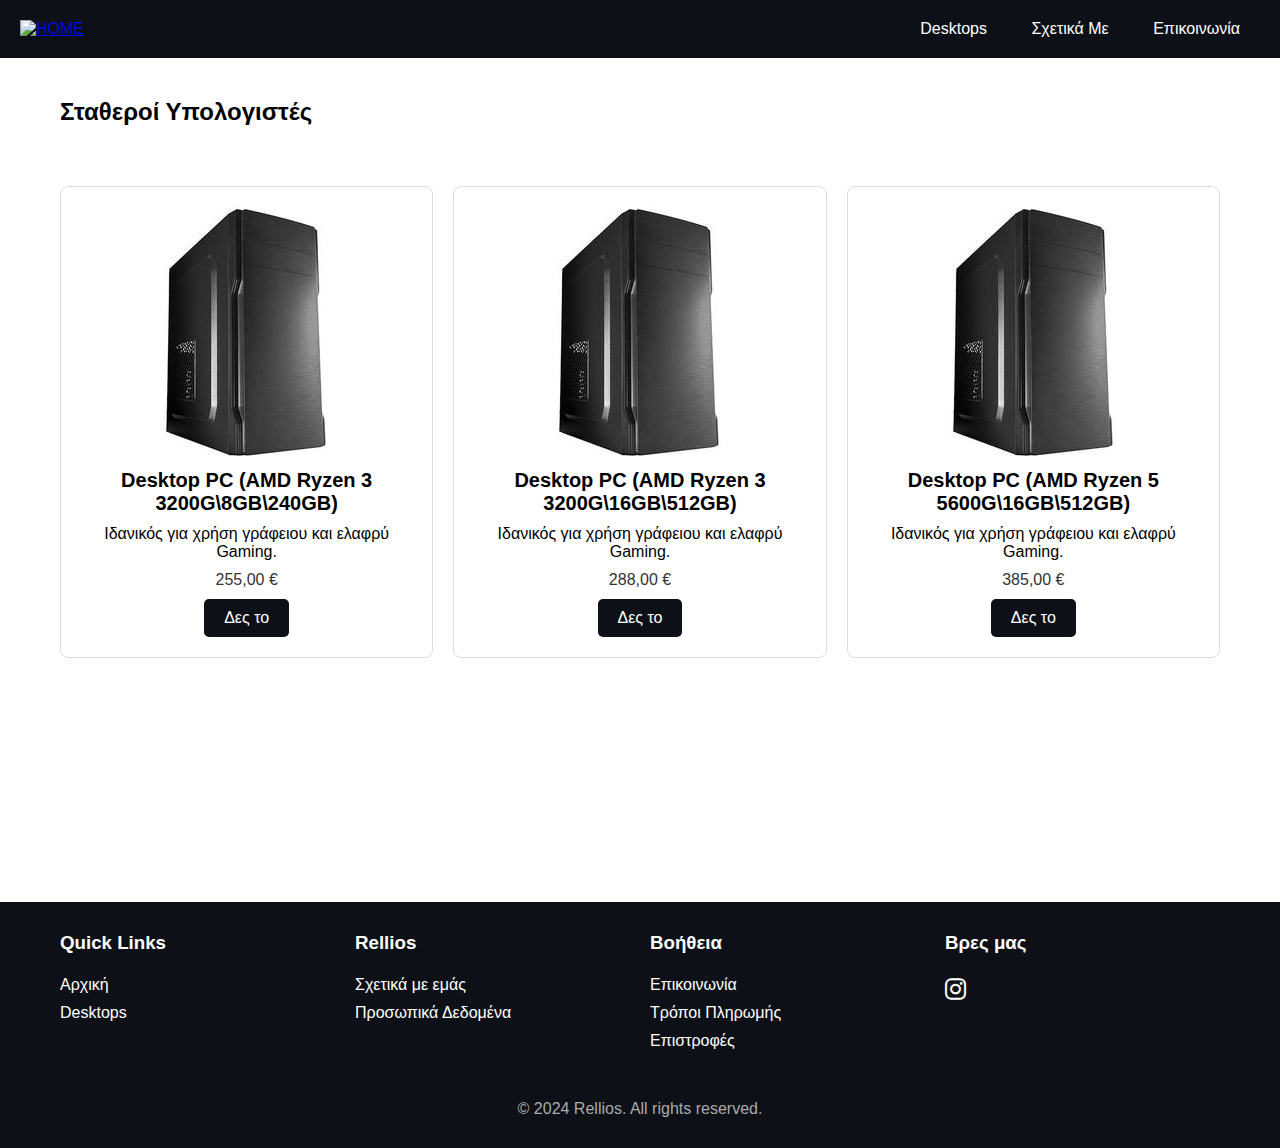
==== index.html @ 1fc96532 "Update index.html" ====
<!DOCTYPE html>
<html lang="en">
<head>
    <meta charset="UTF-8">
    <meta name="viewport" content="width=device-width, initial-scale=1.0">
    <link rel="icon" type="image/x-icon" href="https://rellios.gr/assets/images/favicon.png">
    <title>Rellios</title>
    
    <style>
        /* Reset some default styles */
        * {
            margin: 0;
            padding: 0;
            box-sizing: border-box;
        }

        body {
            font-family: sans-serif;
            background-color: #fff;
            margin: 0;
        }

        header {
            background-color: #0d1117;
            color: white;
            padding: 10px 20px;
            display: flex;
            justify-content: space-between;
            align-items: center;
         
        }

        .logo {
            display: flex;
            align-items: center;
        }

        .logo img {
            max-width: 150px;
            height: auto;
            margin-right: 10px;
        }

        

        nav {
            text-align: right;
            flex-grow: 1; /* Allows nav to take up remaining space */
        }

        nav a {
            color: white;
            text-decoration: none;
            padding: 10px 15px;
            margin: 0 5px;
            transition: background-color 0.3s ease;
            border-radius: 5px;
            display: inline-block;
        }

        nav a:hover {
            background-color: #333;
        }

        .container {
            display: grid;
            grid-template-columns: repeat(auto-fit, minmax(300px, 1fr));
            gap: 20px;
            max-width: 1200px;
            margin: 20px auto;
            padding: 20px;
            background-color: #fff;
            
        }

        .product {
            text-align: center;
            padding: 20px;
            border: 1px solid #ddd;
            border-radius: 8px;
            background-color: #ffffff;
        }

        .product img {
            max-width: 100%;
            height: auto;
            border-radius: 8px;
        }

        .product h2 {
            font-size: 20px;
            margin: 8px 0;
        }

        .product p {
            font-size: 16px;
            margin: 10px 0;
        }

        .price {
            font-size: 20px;
            color: #333;
        }

        .buy-now {
            display: inline-block;
            padding: 10px 20px;
            font-size: 16px;
            color: #fff;
            background-color: #0d1117;
            border: none;
            border-radius: 5px;
            cursor: pointer;
            text-decoration: none;
            transition: background-color 0.3s ease;
        }

        .buy-now:hover {
            background-color: #333;
        }

        .wrapper {
            display: flex;
            flex-direction: column;
            min-height: 50vh;
        }
        .content {
            flex: 1;
        }
        .footer {
            background-color: #0d1117;
            color: white;
            padding: 20px 0;
        }
        .footer .container {
            display: flex;
            justify-content: space-between;
            flex-wrap: wrap;
            max-width: 1200px;
            margin: auto;
            padding: 0 20px;
            background-color: #0d1117;
        }
        .footer .column {
            flex: 1;
            min-width: 200px;
            margin: 10px 0;
        }
        .footer h3 {
            border-bottom: 2px solid #0d1117;
            padding-bottom: 10px;
            margin-bottom: 10px;
        }
        .footer ul {
            list-style: none;
            padding: 0;
        }
        .footer ul li {
            margin-bottom: 10px;
        }
        .footer ul li a {
            color: white;
            text-decoration: none;
            transition: color 0.3s;
        }
        .footer ul li a:hover {
            color: #ddd;
        }
        .footer .social-icons {
            display: flex;
            gap: 10px;
        }
        .footer .social-icons a {
            color: white;
            font-size: 24px;
            text-decoration: none;
            transition: color 0.3s;
        }
        .footer .social-icons a:hover {
            color: #ddd;
        }
        .footer-bottom {
            background-color: #0d1117;
            color: #aaa;
            text-align: center;
            padding: 10px 0;
            margin-top: 20px;
        }
        

        @media (max-width: 768px) {
            .container {
                grid-template-columns: 1fr;
            }

            .logo img {
                max-width: 150px;
            }

            .logo-text {
                font-size: 20px;
            }

            header {
                padding: 10px;
                flex-direction: column;
                align-items: center;
            }

            .logo {
                margin-bottom: 10px;
            }

            nav {
                text-align: center;
                margin-top: 10px;
                
                font-size: 16px;
            }

            nav a {
                display: block;
                padding: 10px 0;
                margin: 5px 0;
            }

            footer {
                padding: 10px;
            }
        }
    </style>
    <link rel="stylesheet" href="https://cdnjs.cloudflare.com/ajax/libs/font-awesome/6.0.0-beta3/css/all.min.css" />
</head>
<body>
    <header>
        <div class="logo">
            <a href="https://rellios.gr/"><img src="https://rellios.gr/assets/images/home2.png" alt="HOME"></a>
            
        </div>
        <nav>
            
            <a href="https://rellios.gr/">Desktops</a>
            <a href="https://rellios.gr/about-us">Σχετικά Με</a>
            <a href="https://rellios.gr/contact-us">Επικοινωνία</a>
        </nav>
    </header>
    <div class="container"><h2>Σταθεροί Υπολογιστές</h2></div>
    <div class="container">
        <div class="product">
            <img src="/desktops/desktop-pc-amd-ryzen-3-3200g-8gb-240gb/image.jpeg" alt="Product 1">
            <h2>Desktop PC (AMD Ryzen 3 3200G\8GB\240GB)</h2>
            <p>Ιδανικός για χρήση γράφειου και ελαφρύ Gaming.</p>
            <p class="price">255,00 €</p>
            <a href="/desktops/desktop-pc-amd-ryzen-3-3200g-8gb-240gb/"><button class="buy-now">Δες το</button></a>
        </div>
        <div class="product">
            <img src="/desktops/desktop-pc-amd-ryzen-3-3200g-16gb-512gb/image.jpeg" alt="Product 1">
            <h2>Desktop PC (AMD Ryzen 3 3200G\16GB\512GB)</h2>
            <p>Ιδανικός για χρήση γράφειου και ελαφρύ Gaming.</p>
            <p class="price">288,00 €</p>
            <a href="/desktops/desktop-pc-amd-ryzen-3-3200g-16gb-512gb/"><button class="buy-now">Δες το</button></a>
        </div>
        <div class="product">
            <img src="\desktops\desktop-pc-amd-ryzen-5-5600g-16gb-512gb/image.jpeg" alt="Product 1">
            <h2>Desktop PC (AMD Ryzen 5 5600G\16GB\512GB)</h2>
            <p>Ιδανικός για χρήση γράφειου και ελαφρύ Gaming.</p>
            <p class="price">385,00 €</p>
            <a href="/desktops/desktop-pc-amd-ryzen-5-5600g-16gb-512gb/"><button class="buy-now">Δες το</button></a>
        </div>
        
        <!-- Additional product divs here -->
    </div>
    
    <div class="wrapper">
        <div class="content">
            <!-- Your main content goes here -->
        </div>
        <footer class="footer">
            <div class="container">
                <div class="column">
                    <h3>Quick Links</h3>
                    <ul>
                        <li><a href="https://rellios.gr/">Αρχική</a></li>
                        <li><a href="https://rellios.gr/">Desktops</a></li>
                        
                    </ul>
                </div>
                <div class="column">
                    <h3>Rellios</h3>
                    <ul>
                        <li><a href="https://rellios.gr/about-us">Σχετικά με εμάς</a></li>
                        <li><a href="https://rellios.gr/personal-data">Προσωπικά Δεδομένα</a></li>      
                    </ul>
                </div>
                <div class="column">
                    <h3>Βοήθεια</h3>
                    <ul>
                        <li><a href="https://rellios.gr/contact-us">Επικοινωνία</a></li>
                        <li><a href="https://rellios.gr/payment-methods">Τρόποι Πληρωμής</a></li>
                        <li><a href="https://rellios.gr/returns">Επιστροφές</a></li>
                        
                        
                    </ul>
                </div>
                <div class="column">
                    <h3>Βρες μας</h3>
                    <div class="social-icons">
                        <a href="https://instagram.com" target="_blank"><i class="fab fa-instagram"></i></a>  
                    </div>
                    
                </div>
                
            </div>
            <div class="footer-bottom">
                <p>&copy; 2024 Rellios. All rights reserved.</p>
            </div>
        </footer>
    </div>
</body>
</html>
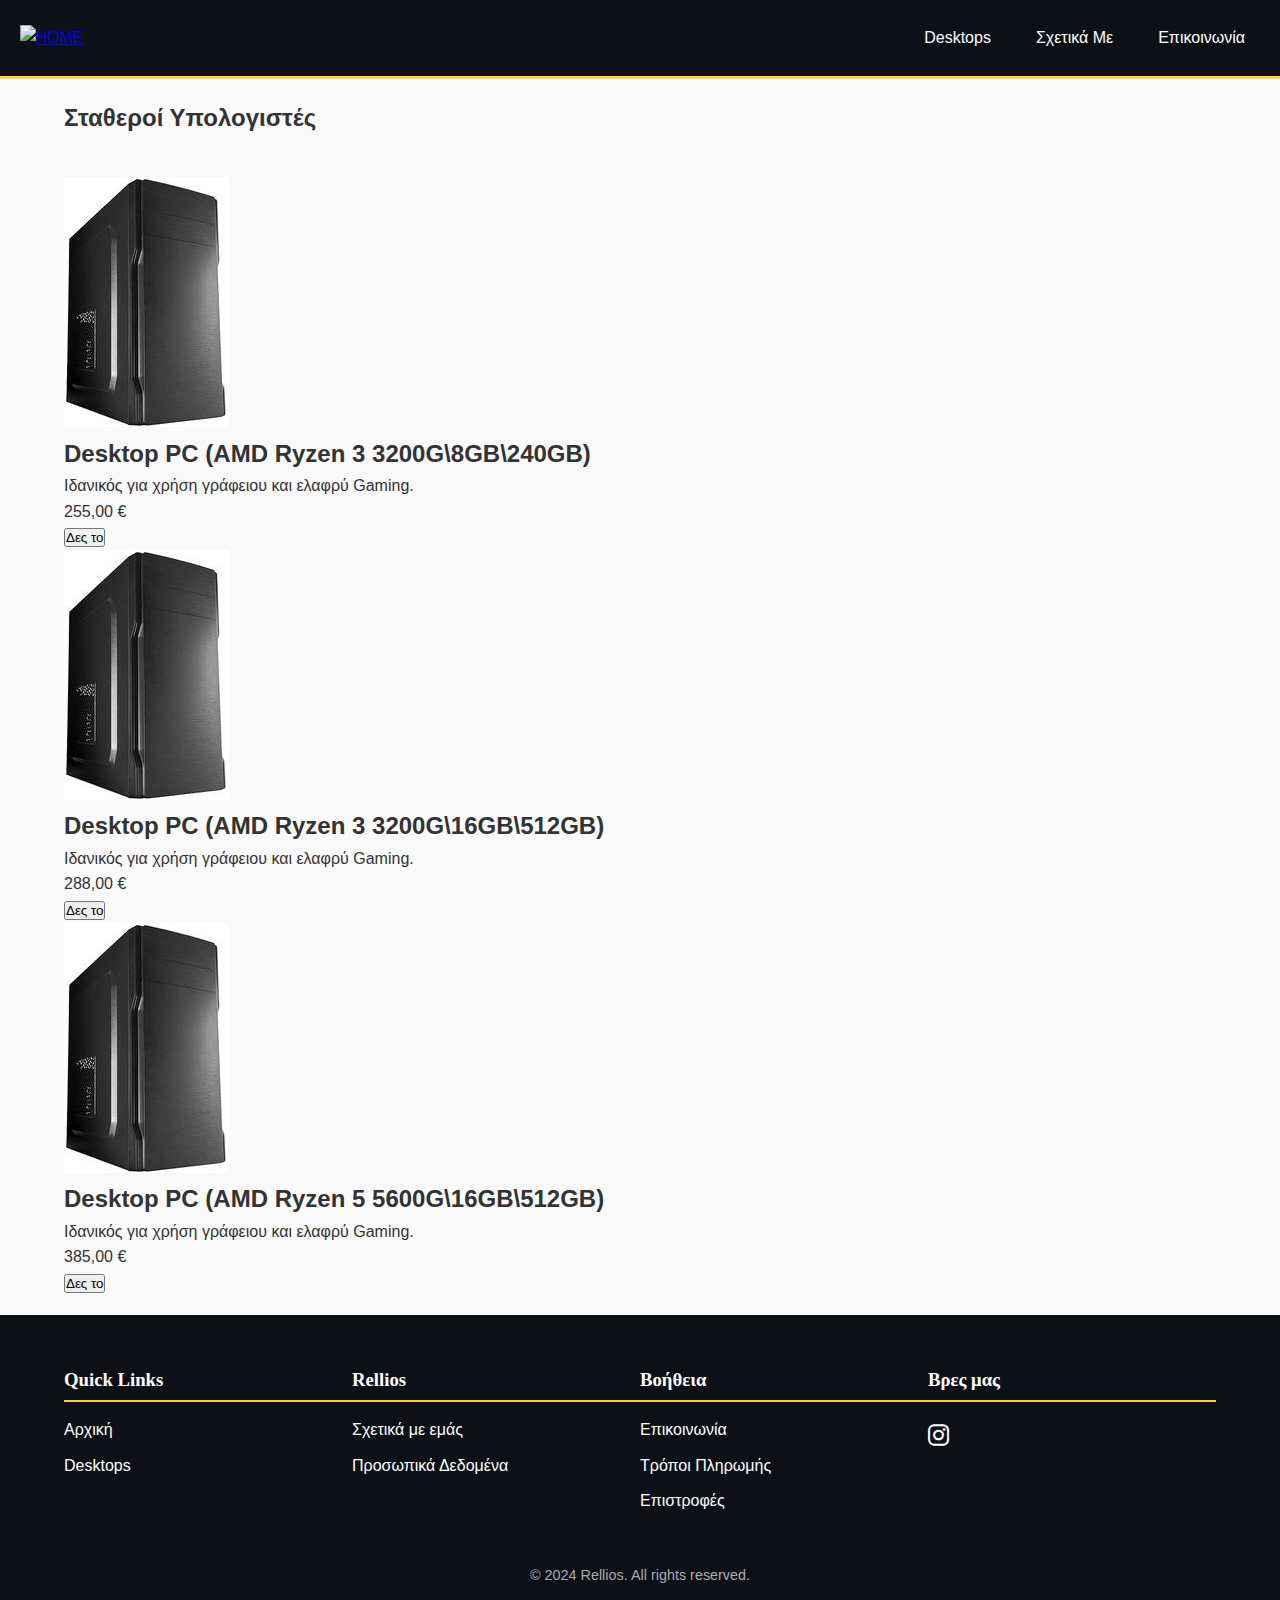
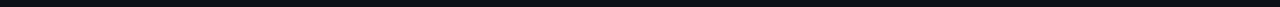
==== commit bbf9bda7: "Update index.html" ====
--- a/index.html
+++ b/index.html
@@ -7,7 +7,7 @@
     <title>Rellios</title>
     
     <style>
-        /* Reset some default styles */
+        /* Global Styles */
         * {
             margin: 0;
             padding: 0;
@@ -15,217 +15,235 @@
         }
 
         body {
-            font-family: sans-serif;
-            background-color: #fff;
+            font-family: 'Roboto', sans-serif;
+            background-color: #f9f9f9;
+            color: #333;
             margin: 0;
+            line-height: 1.6;
+        }
+
+        .container {
+            width: 90%;
+            max-width: 1200px;
+            margin: 0 auto;
+            padding: 20px 0;
         }
 
         header {
             background-color: #0d1117;
             color: white;
-            padding: 10px 20px;
+            padding: 15px 20px;
             display: flex;
             justify-content: space-between;
             align-items: center;
-         
-        }
-
-        .logo {
-            display: flex;
-            align-items: center;
+            border-bottom: 3px solid #ffd140;
         }
 
         .logo img {
             max-width: 150px;
             height: auto;
-            margin-right: 10px;
-        }
-
-        
+        }
 
         nav {
-            text-align: right;
-            flex-grow: 1; /* Allows nav to take up remaining space */
+            display: flex;
+            gap: 15px;
         }
 
         nav a {
             color: white;
             text-decoration: none;
+            font-weight: 500;
             padding: 10px 15px;
-            margin: 0 5px;
+            border-radius: 5px;
             transition: background-color 0.3s ease;
+        }
+
+        nav a:hover {
+            background-color: #ffd140;
+            color: #0d1117;
+        }
+
+        main {
+            margin-top: 20px;
+        }
+
+        .product-page {
+            display: flex;
+            flex-wrap: wrap;
+            gap: 20px;
+            background: white;
+            padding: 20px;
+            border-radius: 10px;
+            box-shadow: 0 4px 8px rgba(0, 0, 0, 0.1);
+        }
+
+        .product-images img {
+            max-width: 100%;
             border-radius: 5px;
-            display: inline-block;
-        }
-
-        nav a:hover {
-            background-color: #333;
-        }
-
-        .container {
+            box-shadow: 0 2px 4px rgba(0, 0, 0, 0.1);
+            transition: transform 0.3s ease;
+        }
+
+        .product-images img:hover {
+            transform: scale(1.05);
+        }
+
+        .product-details h2 {
+            font-family: 'Merriweather', serif;
+            color: #0d1117;
+            font-weight: 700;
+        }
+
+        .product-details .description {
+            margin: 20px 0;
+            font-size: 1.1em;
+        }
+
+        .product-details .price {
+            font-size: 1.8em;
+            font-weight: 700;
+            color: #ff4500;
+        }
+
+        .product-details form {
+            margin-top: 20px;
             display: grid;
-            grid-template-columns: repeat(auto-fit, minmax(300px, 1fr));
-            gap: 20px;
-            max-width: 1200px;
-            margin: 20px auto;
+            gap: 10px;
+        }
+
+        .pp-5AZ36TZ56DLZL {
+            text-align: center;
+            border: none;
+            border-radius: 1.5rem;
+            padding: 0 2rem;
+            height: 2.625rem;
+            font-weight: bold;
+            background-color: #ffd140;
+            color: #000;
+            font-family: 'Roboto', sans-serif;
+            font-size: 1rem;
+            cursor: pointer;
+            transition: background-color 0.3s;
+        }
+
+        .pp-5AZ36TZ56DLZL:hover {
+            background-color: #ffae00;
+        }
+
+        .customer-reviews {
+            margin-top: 20px;
             padding: 20px;
-            background-color: #fff;
-            
-        }
-
-        .product {
-            text-align: center;
-            padding: 20px;
+            background: white;
+            border-radius: 10px;
+            box-shadow: 0 4px 8px rgba(0, 0, 0, 0.1);
+        }
+
+        #specs {
+            width: 100%;
+            border-collapse: collapse;
+            margin: 20px 0;
+            font-size: 1em;
+        }
+
+        #specs th, #specs td {
+            padding: 10px;
             border: 1px solid #ddd;
-            border-radius: 8px;
-            background-color: #ffffff;
-        }
-
-        .product img {
-            max-width: 100%;
-            height: auto;
-            border-radius: 8px;
-        }
-
-        .product h2 {
-            font-size: 20px;
-            margin: 8px 0;
-        }
-
-        .product p {
-            font-size: 16px;
-            margin: 10px 0;
-        }
-
-        .price {
-            font-size: 20px;
-            color: #333;
-        }
-
-        .buy-now {
-            display: inline-block;
-            padding: 10px 20px;
-            font-size: 16px;
-            color: #fff;
+        }
+
+        #specs th {
             background-color: #0d1117;
-            border: none;
-            border-radius: 5px;
-            cursor: pointer;
-            text-decoration: none;
-            transition: background-color 0.3s ease;
-        }
-
-        .buy-now:hover {
-            background-color: #333;
-        }
-
-        .wrapper {
-            display: flex;
-            flex-direction: column;
-            min-height: 50vh;
-        }
-        .content {
-            flex: 1;
-        }
-        .footer {
+            color: white;
+        }
+
+        footer {
             background-color: #0d1117;
             color: white;
             padding: 20px 0;
         }
-        .footer .container {
+
+        footer .container {
             display: flex;
             justify-content: space-between;
             flex-wrap: wrap;
-            max-width: 1200px;
-            margin: auto;
-            padding: 0 20px;
-            background-color: #0d1117;
-        }
-        .footer .column {
+        }
+
+        footer .column {
             flex: 1;
             min-width: 200px;
             margin: 10px 0;
         }
-        .footer h3 {
-            border-bottom: 2px solid #0d1117;
-            padding-bottom: 10px;
-            margin-bottom: 10px;
-        }
-        .footer ul {
+
+        footer h3 {
+            font-family: 'Merriweather', serif;
+            border-bottom: 2px solid #ffd140;
+            padding-bottom: 5px;
+            margin-bottom: 15px;
+        }
+
+        footer ul {
             list-style: none;
             padding: 0;
         }
-        .footer ul li {
+
+        footer ul li {
             margin-bottom: 10px;
         }
-        .footer ul li a {
+
+        footer ul li a {
             color: white;
             text-decoration: none;
             transition: color 0.3s;
         }
-        .footer ul li a:hover {
-            color: #ddd;
-        }
-        .footer .social-icons {
-            display: flex;
-            gap: 10px;
-        }
-        .footer .social-icons a {
+
+        footer ul li a:hover {
+            color: #ffd140;
+        }
+
+        footer .social-icons a {
             color: white;
             font-size: 24px;
-            text-decoration: none;
+            margin-right: 10px;
             transition: color 0.3s;
         }
-        .footer .social-icons a:hover {
-            color: #ddd;
-        }
+
+        footer .social-icons a:hover {
+            color: #ffd140;
+        }
+
         .footer-bottom {
-            background-color: #0d1117;
+            text-align: center;
+            margin-top: 10px;
+            font-size: 0.9em;
             color: #aaa;
-            text-align: center;
-            padding: 10px 0;
-            margin-top: 20px;
-        }
-        
+        }
 
         @media (max-width: 768px) {
-            .container {
-                grid-template-columns: 1fr;
-            }
-
-            .logo img {
-                max-width: 150px;
-            }
-
-            .logo-text {
-                font-size: 20px;
-            }
-
             header {
-                padding: 10px;
                 flex-direction: column;
                 align-items: center;
             }
 
-            .logo {
+            nav {
+                flex-direction: column;
+                align-items: center;
+            }
+
+            nav a {
                 margin-bottom: 10px;
             }
 
-            nav {
+            .product-page {
+                flex-direction: column;
+                align-items: center;
+            }
+
+            footer .container {
+                flex-direction: column;
+                align-items: center;
+            }
+
+            footer .column {
                 text-align: center;
-                margin-top: 10px;
-                
-                font-size: 16px;
-            }
-
-            nav a {
-                display: block;
-                padding: 10px 0;
-                margin: 5px 0;
-            }
-
-            footer {
-                padding: 10px;
             }
         }
     </style>
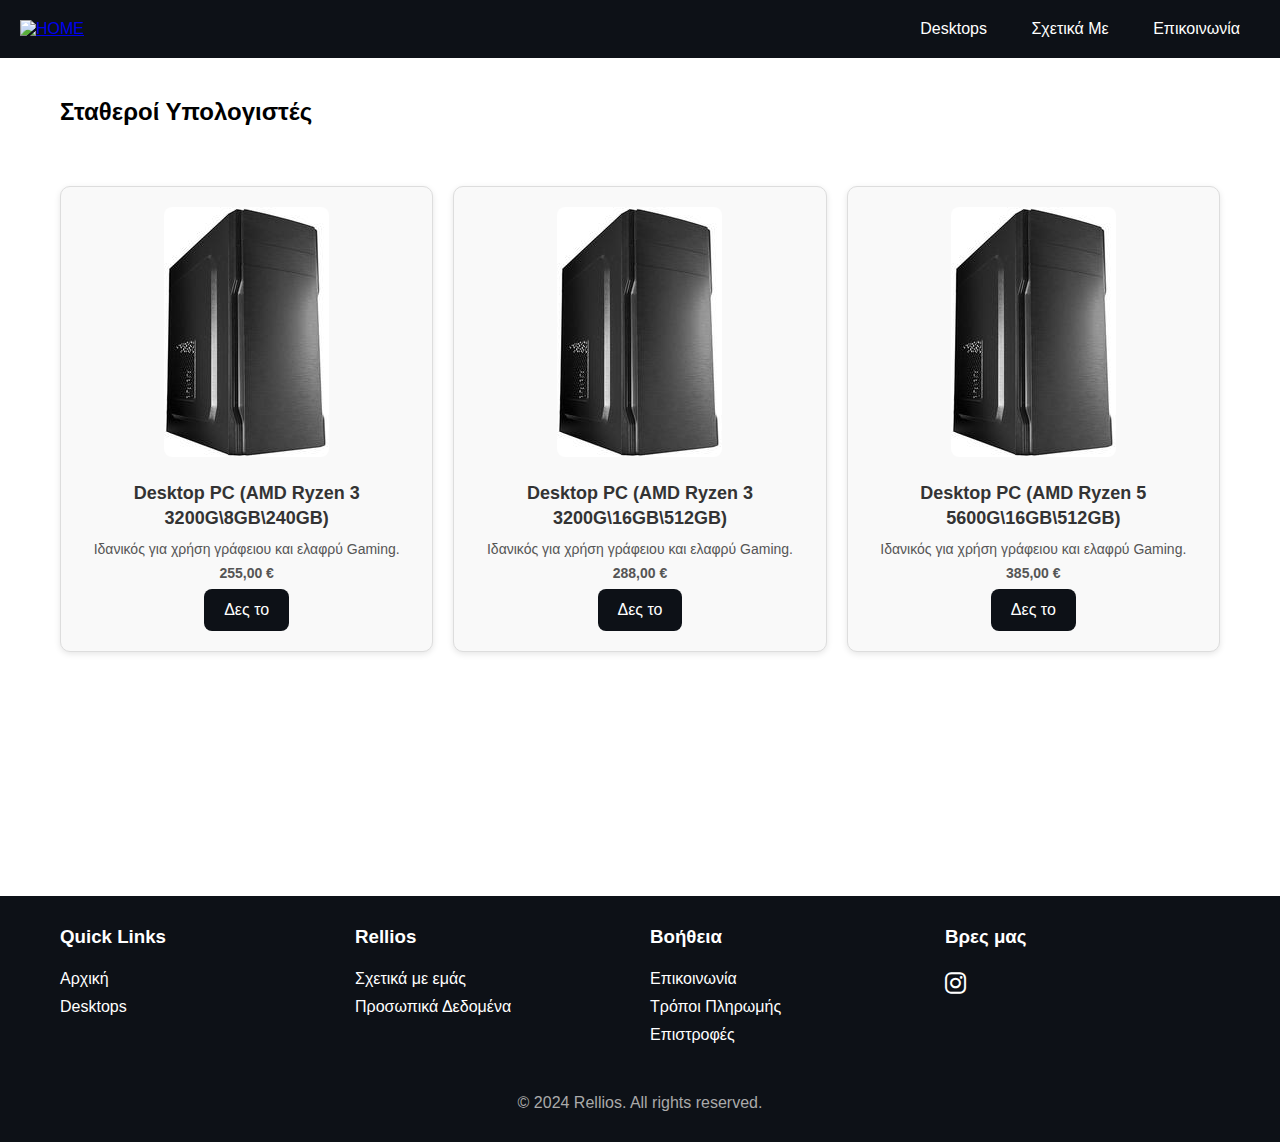
==== commit abe6799b: "Update index.html" ====
--- a/index.html
+++ b/index.html
@@ -7,7 +7,7 @@
     <title>Rellios</title>
     
     <style>
-        /* Global Styles */
+        /* Reset some default styles */
         * {
             margin: 0;
             padding: 0;
@@ -15,235 +15,235 @@
         }
 
         body {
-            font-family: 'Roboto', sans-serif;
-            background-color: #f9f9f9;
-            color: #333;
+            font-family: sans-serif;
+            background-color: #fff;
             margin: 0;
-            line-height: 1.6;
-        }
-
-        .container {
-            width: 90%;
-            max-width: 1200px;
-            margin: 0 auto;
-            padding: 20px 0;
         }
 
         header {
             background-color: #0d1117;
             color: white;
-            padding: 15px 20px;
+            padding: 10px 20px;
             display: flex;
             justify-content: space-between;
             align-items: center;
-            border-bottom: 3px solid #ffd140;
+         
+        }
+
+        .logo {
+            display: flex;
+            align-items: center;
         }
 
         .logo img {
             max-width: 150px;
             height: auto;
-        }
+            margin-right: 10px;
+        }
+
+        
 
         nav {
-            display: flex;
-            gap: 15px;
+            text-align: right;
+            flex-grow: 1; /* Allows nav to take up remaining space */
         }
 
         nav a {
             color: white;
             text-decoration: none;
-            font-weight: 500;
             padding: 10px 15px;
+            margin: 0 5px;
+            transition: background-color 0.3s ease;
             border-radius: 5px;
-            transition: background-color 0.3s ease;
+            display: inline-block;
         }
 
         nav a:hover {
-            background-color: #ffd140;
+            background-color: #333;
+        }
+
+        .container {
+            display: grid;
+            grid-template-columns: repeat(auto-fit, minmax(300px, 1fr));
+            gap: 20px;
+            max-width: 1200px;
+            margin: 20px auto;
+            padding: 20px;
+            background-color: #fff;
+            
+        }
+
+        .product {
+            text-align: center;
+            padding: 20px;
+            border: 1px solid #ddd;
+            border-radius: 10px;
+            background-color: #f9f9f9;
+            transition: transform 0.3s ease, box-shadow 0.3s ease;
+            box-shadow: 0 2px 6px rgba(0, 0, 0, 0.1);
+            text-decoration: none;
+            color: inherit; /* Inherit text color from parent */
+            display: block;
+        }
+
+        .product:hover {
+            transform: scale(1.05);
+            box-shadow: 0 4px 12px rgba(0, 0, 0, 0.2);
+        }
+
+        .product img {
+            max-width: 100%;
+            height: auto;
+            border-radius: 8px;
+            margin-bottom: 10px;
+        }
+
+        .product h2 {
+            font-size: 18px;
+            font-weight: bold;
+            color: #333;
+            margin: 10px 0;
+            line-height: 1.4;
+        }
+
+        .product p {
+            font-size: 14px;
+            color: #555;
+            margin: 8px 0;
+        }
+
+        .price {
+            font-size: 20px;
             color: #0d1117;
-        }
-
-        main {
-            margin-top: 20px;
-        }
-
-        .product-page {
-            display: flex;
-            flex-wrap: wrap;
-            gap: 20px;
-            background: white;
-            padding: 20px;
-            border-radius: 10px;
-            box-shadow: 0 4px 8px rgba(0, 0, 0, 0.1);
-        }
-
-        .product-images img {
-            max-width: 100%;
-            border-radius: 5px;
-            box-shadow: 0 2px 4px rgba(0, 0, 0, 0.1);
-            transition: transform 0.3s ease;
-        }
-
-        .product-images img:hover {
-            transform: scale(1.05);
-        }
-
-        .product-details h2 {
-            font-family: 'Merriweather', serif;
-            color: #0d1117;
-            font-weight: 700;
-        }
-
-        .product-details .description {
-            margin: 20px 0;
-            font-size: 1.1em;
-        }
-
-        .product-details .price {
-            font-size: 1.8em;
-            font-weight: 700;
-            color: #ff4500;
-        }
-
-        .product-details form {
-            margin-top: 20px;
-            display: grid;
-            gap: 10px;
-        }
-
-        .pp-5AZ36TZ56DLZL {
-            text-align: center;
-            border: none;
-            border-radius: 1.5rem;
-            padding: 0 2rem;
-            height: 2.625rem;
             font-weight: bold;
-            background-color: #ffd140;
-            color: #000;
-            font-family: 'Roboto', sans-serif;
-            font-size: 1rem;
-            cursor: pointer;
-            transition: background-color 0.3s;
-        }
-
-        .pp-5AZ36TZ56DLZL:hover {
-            background-color: #ffae00;
-        }
-
-        .customer-reviews {
-            margin-top: 20px;
-            padding: 20px;
-            background: white;
-            border-radius: 10px;
-            box-shadow: 0 4px 8px rgba(0, 0, 0, 0.1);
-        }
-
-        #specs {
-            width: 100%;
-            border-collapse: collapse;
-            margin: 20px 0;
-            font-size: 1em;
-        }
-
-        #specs th, #specs td {
-            padding: 10px;
-            border: 1px solid #ddd;
-        }
-
-        #specs th {
+            margin-bottom: 15px;
+        }
+
+        .buy-now {
+        display: inline-block;
+        padding: 12px 20px;
+        font-size: 16px;
+        color: #fff;
+        background-color: #0d1117;
+        border: none;
+        border-radius: 8px;
+        cursor: pointer;
+        text-decoration: none;
+        transition: background-color 0.3s ease, transform 0.2s ease;
+    }
+
+    .buy-now:hover {
+        background-color: #333;
+        transform: translateY(-2px);
+    }
+
+        .wrapper {
+            display: flex;
+            flex-direction: column;
+            min-height: 50vh;
+        }
+        .content {
+            flex: 1;
+        }
+        .footer {
             background-color: #0d1117;
             color: white;
-        }
-
-        footer {
-            background-color: #0d1117;
-            color: white;
             padding: 20px 0;
         }
-
-        footer .container {
+        .footer .container {
             display: flex;
             justify-content: space-between;
             flex-wrap: wrap;
-        }
-
-        footer .column {
+            max-width: 1200px;
+            margin: auto;
+            padding: 0 20px;
+            background-color: #0d1117;
+        }
+        .footer .column {
             flex: 1;
             min-width: 200px;
             margin: 10px 0;
         }
-
-        footer h3 {
-            font-family: 'Merriweather', serif;
-            border-bottom: 2px solid #ffd140;
-            padding-bottom: 5px;
-            margin-bottom: 15px;
-        }
-
-        footer ul {
+        .footer h3 {
+            border-bottom: 2px solid #0d1117;
+            padding-bottom: 10px;
+            margin-bottom: 10px;
+        }
+        .footer ul {
             list-style: none;
             padding: 0;
         }
-
-        footer ul li {
+        .footer ul li {
             margin-bottom: 10px;
         }
-
-        footer ul li a {
+        .footer ul li a {
             color: white;
             text-decoration: none;
             transition: color 0.3s;
         }
-
-        footer ul li a:hover {
-            color: #ffd140;
-        }
-
-        footer .social-icons a {
+        .footer ul li a:hover {
+            color: #ddd;
+        }
+        .footer .social-icons {
+            display: flex;
+            gap: 10px;
+        }
+        .footer .social-icons a {
             color: white;
             font-size: 24px;
-            margin-right: 10px;
+            text-decoration: none;
             transition: color 0.3s;
         }
-
-        footer .social-icons a:hover {
-            color: #ffd140;
-        }
-
+        .footer .social-icons a:hover {
+            color: #ddd;
+        }
         .footer-bottom {
+            background-color: #0d1117;
+            color: #aaa;
             text-align: center;
-            margin-top: 10px;
-            font-size: 0.9em;
-            color: #aaa;
-        }
+            padding: 10px 0;
+            margin-top: 20px;
+        }
+        
 
         @media (max-width: 768px) {
+            .container {
+                grid-template-columns: 1fr;
+            }
+
+            .logo img {
+                max-width: 150px;
+            }
+
+            .logo-text {
+                font-size: 20px;
+            }
+
             header {
+                padding: 10px;
                 flex-direction: column;
                 align-items: center;
             }
 
+            .logo {
+                margin-bottom: 10px;
+            }
+
             nav {
-                flex-direction: column;
-                align-items: center;
+                text-align: center;
+                margin-top: 10px;
+                
+                font-size: 16px;
             }
 
             nav a {
-                margin-bottom: 10px;
-            }
-
-            .product-page {
-                flex-direction: column;
-                align-items: center;
-            }
-
-            footer .container {
-                flex-direction: column;
-                align-items: center;
-            }
-
-            footer .column {
-                text-align: center;
+                display: block;
+                padding: 10px 0;
+                margin: 5px 0;
+            }
+
+            footer {
+                padding: 10px;
             }
         }
     </style>
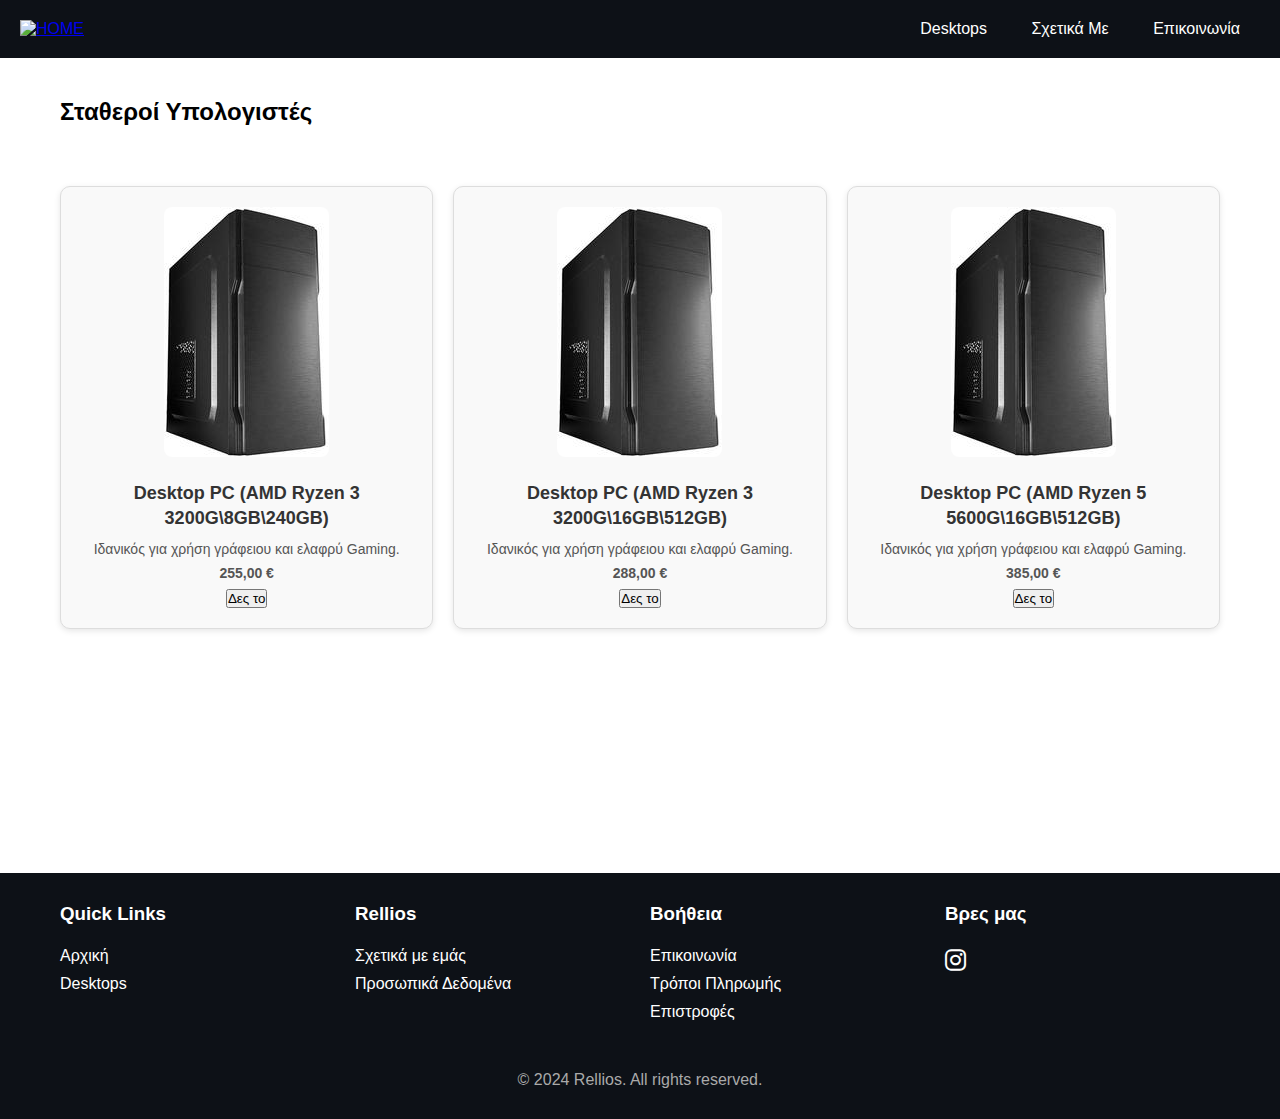
==== commit 5c88da2d: "Update index.html" ====
--- a/index.html
+++ b/index.html
@@ -119,18 +119,7 @@
             margin-bottom: 15px;
         }
 
-        .buy-now {
-        display: inline-block;
-        padding: 12px 20px;
-        font-size: 16px;
-        color: #fff;
-        background-color: #0d1117;
-        border: none;
-        border-radius: 8px;
-        cursor: pointer;
-        text-decoration: none;
-        transition: background-color 0.3s ease, transform 0.2s ease;
-    }
+        
 
     .buy-now:hover {
         background-color: #333;
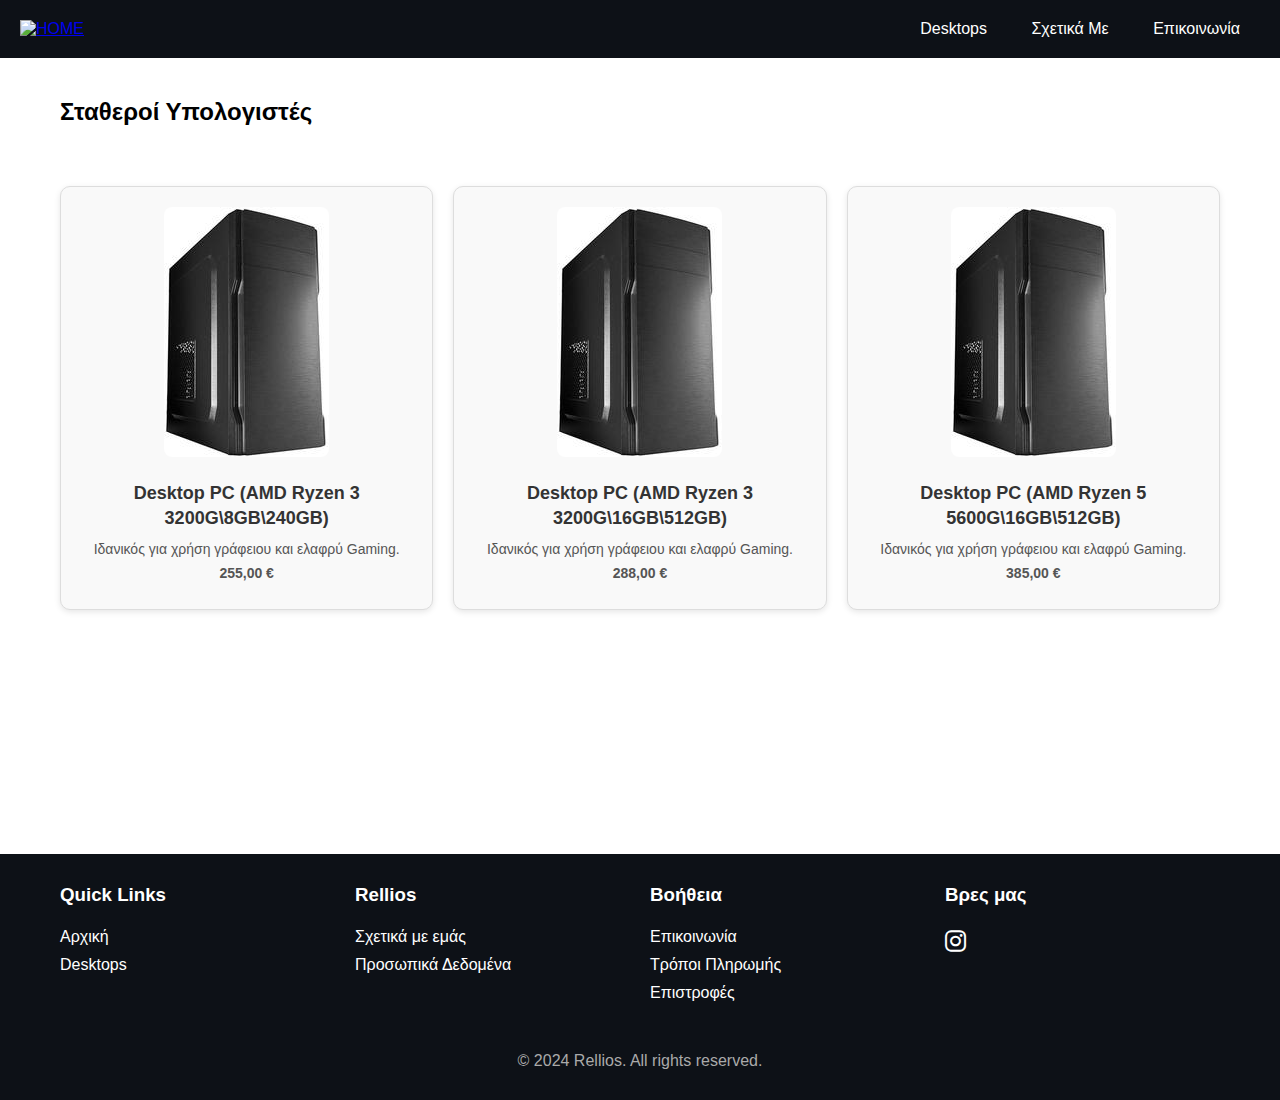
==== commit 4b5679dd: "Update index.html" ====
--- a/index.html
+++ b/index.html
@@ -258,21 +258,21 @@
             <h2>Desktop PC (AMD Ryzen 3 3200G\8GB\240GB)</h2>
             <p>Ιδανικός για χρήση γράφειου και ελαφρύ Gaming.</p>
             <p class="price">255,00 €</p>
-            <a href="/desktops/desktop-pc-amd-ryzen-3-3200g-8gb-240gb/"><button class="buy-now">Δες το</button></a>
+            
         </div>
         <div class="product">
             <img src="/desktops/desktop-pc-amd-ryzen-3-3200g-16gb-512gb/image.jpeg" alt="Product 1">
             <h2>Desktop PC (AMD Ryzen 3 3200G\16GB\512GB)</h2>
             <p>Ιδανικός για χρήση γράφειου και ελαφρύ Gaming.</p>
             <p class="price">288,00 €</p>
-            <a href="/desktops/desktop-pc-amd-ryzen-3-3200g-16gb-512gb/"><button class="buy-now">Δες το</button></a>
+            
         </div>
         <div class="product">
             <img src="\desktops\desktop-pc-amd-ryzen-5-5600g-16gb-512gb/image.jpeg" alt="Product 1">
             <h2>Desktop PC (AMD Ryzen 5 5600G\16GB\512GB)</h2>
             <p>Ιδανικός για χρήση γράφειου και ελαφρύ Gaming.</p>
             <p class="price">385,00 €</p>
-            <a href="/desktops/desktop-pc-amd-ryzen-5-5600g-16gb-512gb/"><button class="buy-now">Δες το</button></a>
+            
         </div>
         
         <!-- Additional product divs here -->
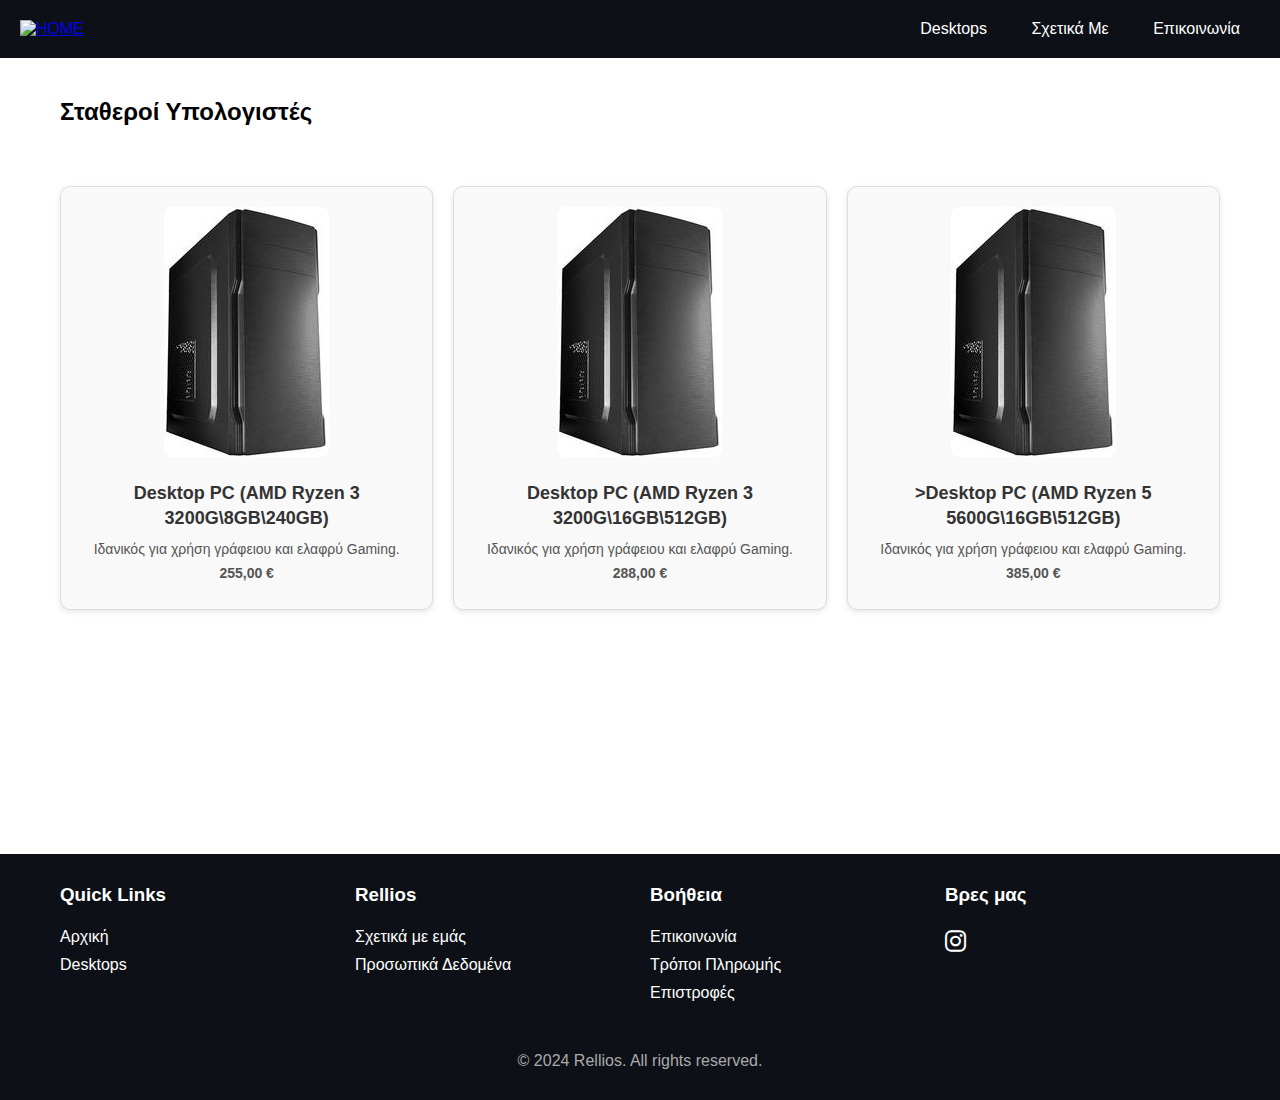
==== commit 80d4afcd: "Update index.html" ====
--- a/index.html
+++ b/index.html
@@ -252,28 +252,28 @@
         </nav>
     </header>
     <div class="container"><h2>Σταθεροί Υπολογιστές</h2></div>
-    <div class="container">
-        <div class="product">
-            <img src="/desktops/desktop-pc-amd-ryzen-3-3200g-8gb-240gb/image.jpeg" alt="Product 1">
+   <div class="container">
+        <a href="/desktops/desktop-pc-amd-ryzen-3-3200g-8gb-240gb/" class="product">
+            <img src="/desktops/desktop-pc-amd-ryzen-3-3200g-8gb-240gb/image.jpeg">
             <h2>Desktop PC (AMD Ryzen 3 3200G\8GB\240GB)</h2>
             <p>Ιδανικός για χρήση γράφειου και ελαφρύ Gaming.</p>
             <p class="price">255,00 €</p>
-            
-        </div>
-        <div class="product">
-            <img src="/desktops/desktop-pc-amd-ryzen-3-3200g-16gb-512gb/image.jpeg" alt="Product 1">
+        </a>
+        <a href="/desktops/desktop-pc-amd-ryzen-3-3200g-16gb-512gb/" class="product">
+            <img src="/desktops/desktop-pc-amd-ryzen-3-3200g-16gb-512gb/image.jpeg">
             <h2>Desktop PC (AMD Ryzen 3 3200G\16GB\512GB)</h2>
             <p>Ιδανικός για χρήση γράφειου και ελαφρύ Gaming.</p>
             <p class="price">288,00 €</p>
-            
-        </div>
-        <div class="product">
-            <img src="\desktops\desktop-pc-amd-ryzen-5-5600g-16gb-512gb/image.jpeg" alt="Product 1">
-            <h2>Desktop PC (AMD Ryzen 5 5600G\16GB\512GB)</h2>
+        </a>
+        <a href="/desktops/desktop-pc-amd-ryzen-3-3200g-8gb-128gb/" class="product">
+            <img src="\desktops\desktop-pc-amd-ryzen-5-5600g-16gb-512gb/image.jpeg">
+            <h2>>Desktop PC (AMD Ryzen 5 5600G\16GB\512GB)</h2>
             <p>Ιδανικός για χρήση γράφειου και ελαφρύ Gaming.</p>
             <p class="price">385,00 €</p>
-            
-        </div>
+        </a>
+    </div>
+    
+
         
         <!-- Additional product divs here -->
     </div>
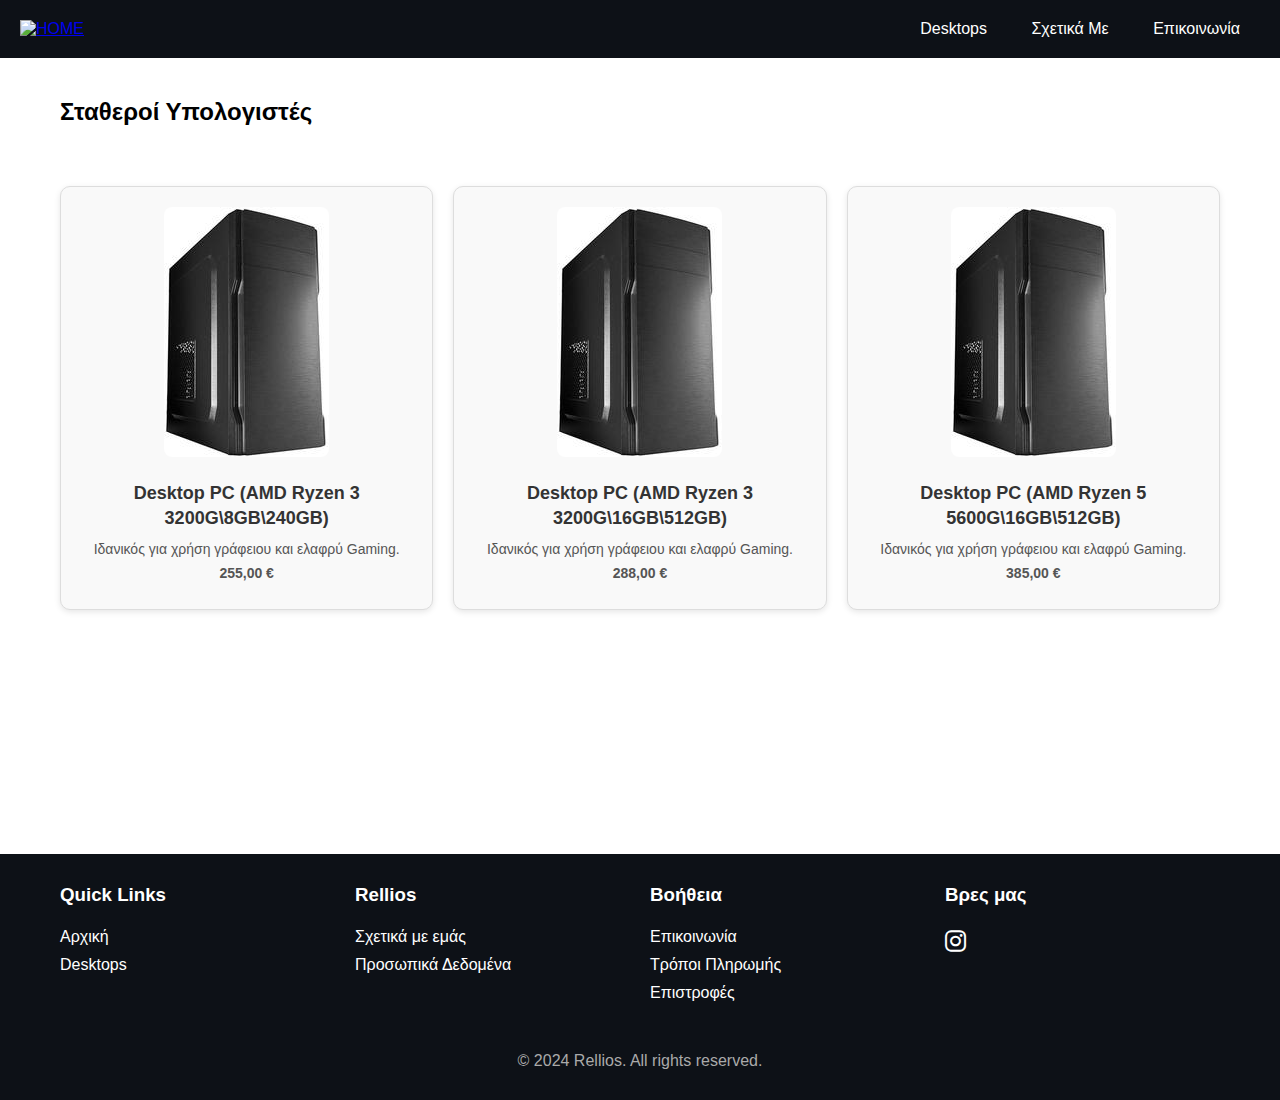
==== commit 8f2cd178: "Update index.html" ====
--- a/index.html
+++ b/index.html
@@ -265,9 +265,9 @@
             <p>Ιδανικός για χρήση γράφειου και ελαφρύ Gaming.</p>
             <p class="price">288,00 €</p>
         </a>
-        <a href="/desktops/desktop-pc-amd-ryzen-3-3200g-8gb-128gb/" class="product">
+        <a href="/desktops/desktop-pc-amd-ryzen-5-5600g-16gb-512gb/" class="product">
             <img src="\desktops\desktop-pc-amd-ryzen-5-5600g-16gb-512gb/image.jpeg">
-            <h2>>Desktop PC (AMD Ryzen 5 5600G\16GB\512GB)</h2>
+            <h2>Desktop PC (AMD Ryzen 5 5600G\16GB\512GB)</h2>
             <p>Ιδανικός για χρήση γράφειου και ελαφρύ Gaming.</p>
             <p class="price">385,00 €</p>
         </a>
